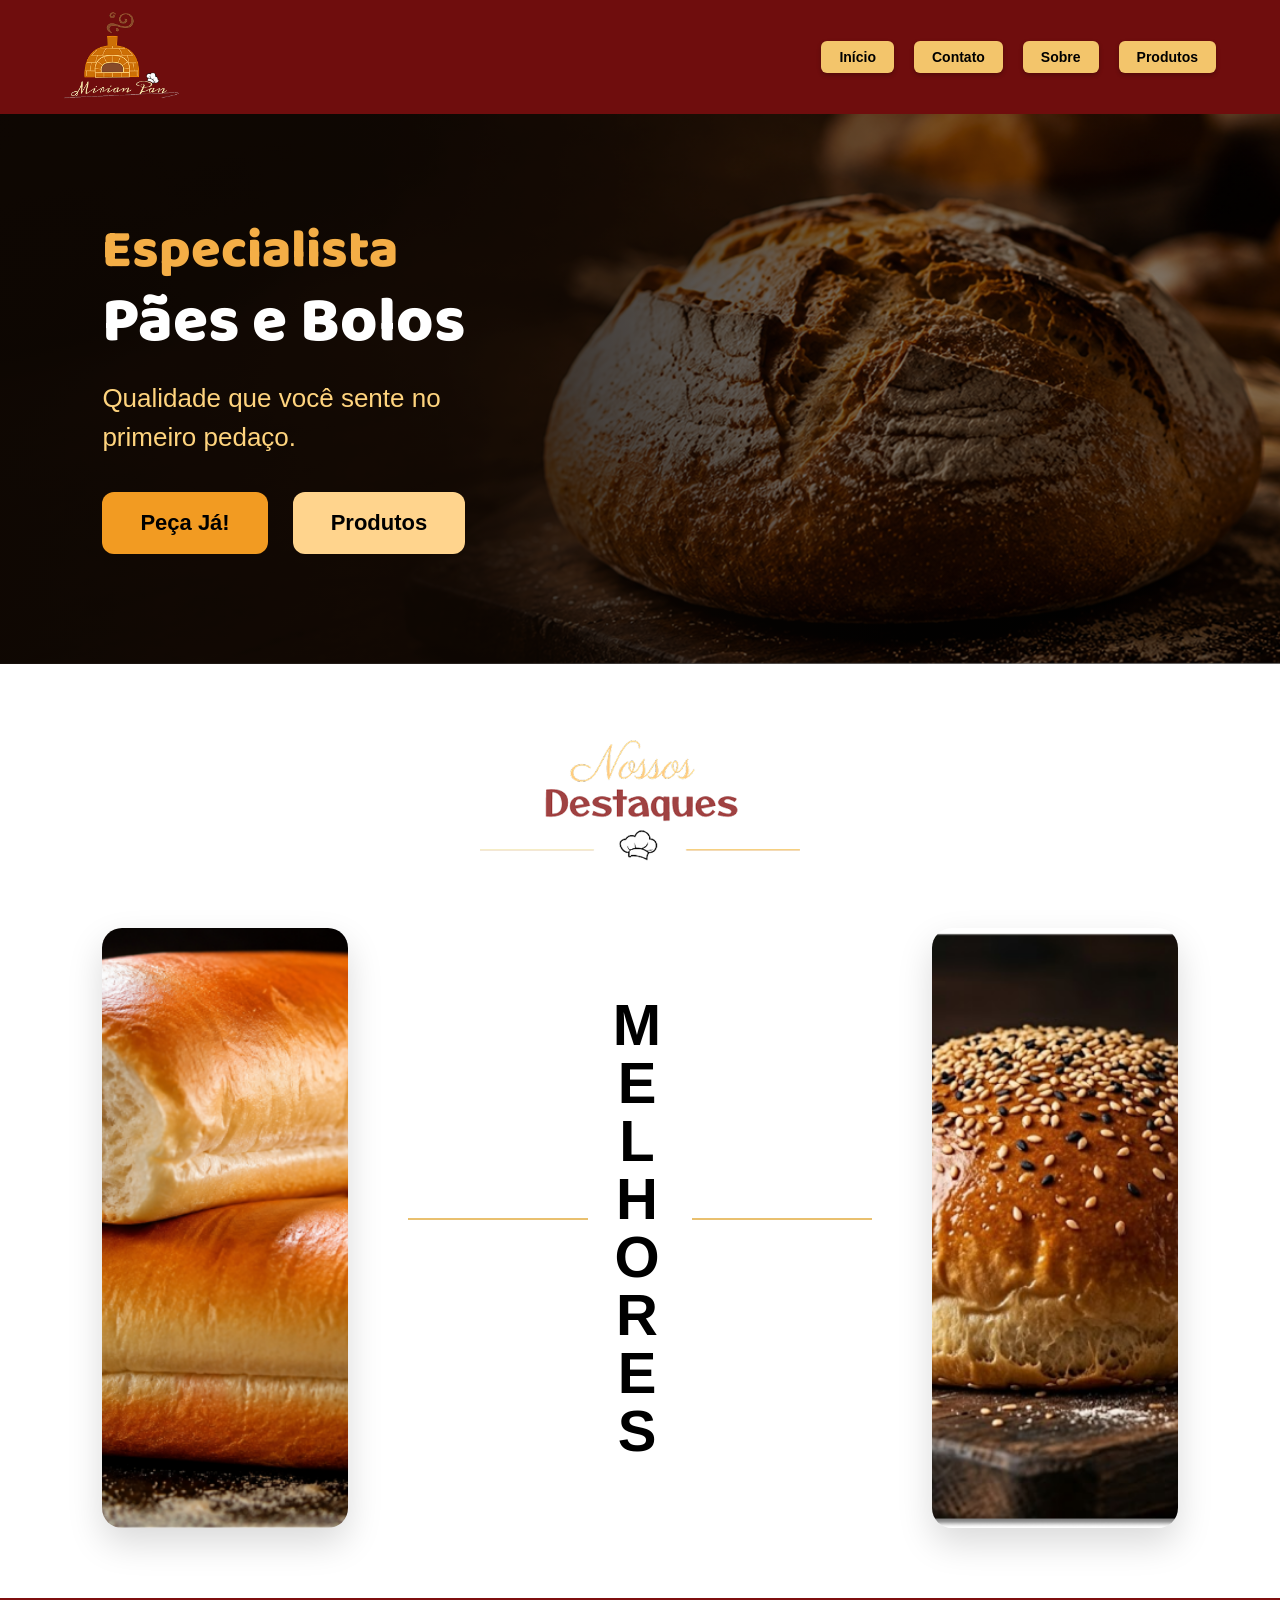
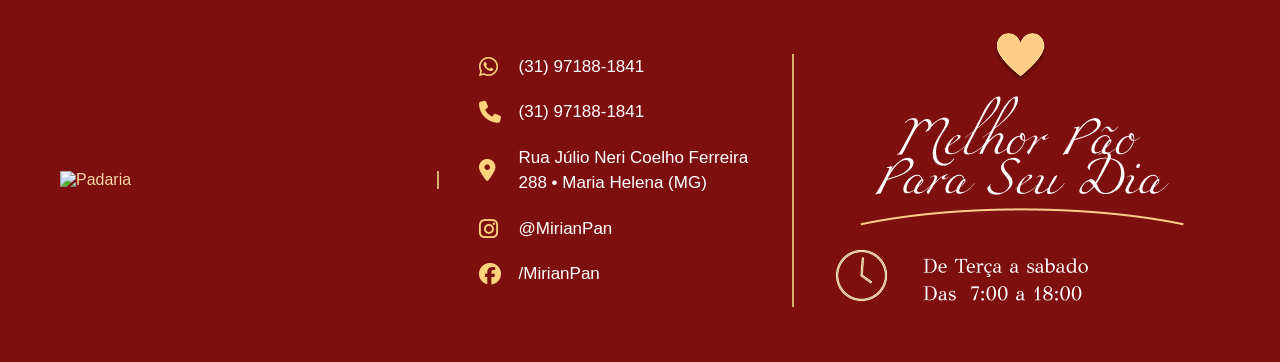
==== index.html @ f3ea8c37 "Add files via upload" ====
<!DOCTYPE html>
<html lang="pt-BR">
<head>
    <meta charset="UTF-8">
    <meta name="viewport" content="width=device-width, initial-scale=1.0">
    <title>Minian Pan</title>
    <link rel="stylesheet" href="style.css">
    <link rel="stylesheet"
href="https://cdnjs.cloudflare.com/ajax/libs/font-awesome/6.7.2/css/all.min.css">
    <!-- Google Fonts -->
    <link href="https://fonts.googleapis.com/css2?family=Baloo+2:wght@600;700;800&family=Poppins:wght@400;500;600&display=swap" rel="stylesheet">
   
<body>

<header class="header">
    <div class="container">
        <div class="logo">
            <img src="logo.png" alt="Minian Pan">
        </div>

        <nav class="menu">
            <a href="index.html">Início</a>
            <a href="contato.html">Contato</a>
            <a href="sobre.html">Sobre</a>
            <a href="protudos.html">Produtos</a>
        </nav>
    </div>
</header>

<section class="banner">

    <div class="overlay"></div>

    <div class="conteudo">
        <span class="subtitulo">Especialista</span>

        <h1>Pães e Bolos</h1>

        <p>
            Qualidade que você sente no<br>
            primeiro pedaço.
        </p>

        <div class="botoes">
            <a href="#" class="btn btn-laranja">Peça Já!</a>
            <a href="#" class="btn btn-claro">Produtos</a>
        </div>

    </div>
</section>


<section class="destaques">

    <div class="titulo">
        <img src="destaques.png" alt="Nossos Destaques">
    </div>

    <div class="cards">

        <!-- Imagem esquerda -->
        <div class="card">
            <img src="hot_pag1.png" alt="Produto 1">
        </div>

        <!-- Texto Central -->
        <div class="centro">

            <div class="linha"></div>

            <h2>
                M<br>
                E<br>
                L<br>
                H<br>
                O<br>
                R<br>
                E<br>
                S
            </h2>

            <div class="linha"></div>

        </div>

        <!-- Imagem direita -->
        <div class="card">
            <img src="hambuerguer_pag1.png" alt="Produto 2">
        </div>

    </div>

</section>





<footer class="footer">

    <div class="footer-container">

        <!-- Logo -->
        <div class="footer-logo">
            <img src="footer_logo.png" alt="Padaria">
           
        </div>

        <!-- Contatos -->
        <div class="footer-contato">

            <div class="item">
                <i class="fa-brands fa-whatsapp"></i>
                <span>(31) 97188-1841</span>
            </div>

            <div class="item">
                <i class="fa-solid fa-phone"></i>
                <span>(31) 97188-1841</span>
            </div>

            <div class="item">
                <i class="fa-solid fa-location-dot"></i>
                <span>
                    Rua Júlio Neri Coelho Ferreira
                    <br>
                    288 • Maria Helena (MG)
                </span>
            </div>

            <div class="item">
                <i class="fa-brands fa-instagram"></i>
                <span>@MirianPan</span>
            </div>

            <div class="item">
                <i class="fa-brands fa-facebook"></i>
                <span>/MirianPan</span>
            </div>

        </div>

        <!-- Informações -->
        <div class="footer-info">

            <img src="Group 14.png" alt="Melhor pão">

            <div class="horario">

              
                </div>

            </div>

        </div>

    </div>

</footer>


</body>
</html>
---- style.css ----
*{
    margin:0;
    padding:0;
    box-sizing:border-box;
    font-family: Arial, Helvetica, sans-serif;
}

body{
    background:#f4f4f4;
}

.header{
    width:100%;
    background:#6f0d0d;
    padding:10px 0;
}

.container{
    width:90%;
    max-width:1200px;
    margin:auto;

    display:flex;
    align-items:center;
    justify-content:space-between;
}

.logo img{
    height:90px;
}

.menu{
    display:flex;
    gap:20px;
}

.menu a{
    text-decoration:none;
    background:#f3c56b;
    color:#000;
    padding:8px 18px;
    border-radius:6px;
    font-size:14px;
    font-weight:bold;
    transition:.3s;
    box-shadow:0 2px 4px rgba(0,0,0,.25);
}

.menu a:hover{
    background:#e8b24d;
    transform:translateY(-2px);
}

.banner{

    width:100%;
    height:550px;

    background-image:
    linear-gradient(to right,
    rgba(25,12,4,.92) 0%,
    rgba(25,12,4,.75) 35%,
    rgba(25,12,4,.15) 70%,
    rgba(25,12,4,0) 100%),

    url("banner_pag1.png");

    background-size:cover;
    background-position:center;
    display:flex;
    align-items:center;

    position:relative;
}

.conteudo{

    max-width:500px;

    margin-left:8%;

    color:#fff;

    position:relative;

    z-index:2;
}

.subtitulo{

    display:block;

    font-family:'Baloo 2',cursive;

    font-size: 54px;
    font-weight: 800;

    color:#F4AE46;

    line-height:1;
}

h1{

    font-family:'Baloo 2',cursive;

    font-size: 64px;
    font-weight: 800;
    line-height: 1.1;
    margin: 10px 0 20px;

    color:#fff;

    
}

p{

    font-size: 26px;
    line-height: 1.5;
    margin-bottom: 35px;

    color:#FFD47E;

   

    
}

.botoes{

    display: flex;
    gap: 25px;
}

.btn{

    text-decoration:none;

    padding: 18px 38px;
    font-size: 22px;
    font-weight: 700;
    border-radius: 12px;

    transition:.3s;
}

.btn-laranja{

    background:#F29B22;

    color:#000;
}

.btn-laranja:hover{

    background:#ffb13d;

    transform:translateY(-3px);
}

.btn-claro{

    background:#FFD48D;

    color:#000;
}

.btn-claro:hover{

    background:#ffe1ae;

    transform:translateY(-3px);
}


/* Responsivo */

@media(max-width:900px){

.banner{

height:100%;

}

.subtitulo{

font-size:38px;

}

h1{

font-size:45px;

}

p{

font-size:18px;

}

}

@media(max-width:600px){

.banner{

justify-content:center;

text-align:center;

padding:30px;

}

.conteudo{
    margin-left: 80px;
    max-width: 600px;


}

.botoes{

justify-content:center;

flex-wrap:wrap;

}

.subtitulo{

font-size:32px;

}

h1{

font-size:38px;

}

p{

font-size:17px;

}

}






.footer{

    background:#7E0F0F;

    color:#F8D7A3;

    padding:35px 60px;

    font-family:'Poppins',sans-serif;
}

.footer-container{

    max-width:100%;

    margin:auto;

    display:grid;

    grid-template-columns:1.2fr 1fr 1fr;

    align-items:center;

    gap:40px;
}

/* Logo */

.footer-logo{

    

    border-right:2px solid #D8B16A;

    padding-right:40px;
}

.footer-logo img{

    width:auto;
    
}

.footer-logo h2{

    color:#fff;

    font-size:33px;

    margin-top:10px;

    font-weight:400;

    font-family:Georgia,serif;
}

/* Contato */

.footer-contato{

    border-right:2px solid #D8B16A;

    padding-right:40px;
}

.item{

    display:flex;

    align-items:flex-start;

    gap:15px;

    margin-bottom:18px;
}

.item i{

    color:#FFD37D;

    font-size:22px;

    width:25px;
}

.item span{

    color:white;

    font-size:17px;

    line-height:1.5;
}

/* Informações */

.footer-info{

    text-align:center;
}

.footer-info img{

    width:auto;

    margin-bottom:20px;
}

.horario{

    display:flex;

    justify-content:center;

    align-items:center;

    gap:18px;
}

.horario i{

    font-size:38px;

    color:#F8D7A3;
}

.horario strong{

    color:white;

    display:block;

    font-size:23px;
}

.horario p{

    color:white;

    font-size:20px;

    margin-top:5px;
}

/* Responsivo */

@media(max-width:900px){

.footer-container{

grid-template-columns:1fr;

text-align:center;

}

.footer-logo,
.footer-contato{

border:none;

padding:0;

}

.item{

justify-content:center;

}

.horario{

justify-content:center;

}

}



/* ========= DESTAQUES ========= */

.destaques{

    width:100%;

    padding:70px 8%;

    background:#fff;
}

.titulo{

    display:flex;

    justify-content:center;

    margin-bottom:60px;
}

.titulo img{

    width:320px;
}

/* Cards */

.cards{

    display:flex;

    justify-content:center;

    align-items:center;

    gap:60px;
}

/* Fotos */

.card{

    width:620px;

    height:600px;

    border-radius:20px;

    overflow:hidden;

    box-shadow:0 15px 35px rgba(0,0,0,.15);
}

.card img{

    width:100%;

    height:100%;

    object-fit:cover;

    transition:.4s;
}

.card:hover img{

    transform:scale(1.08);
}

/* Centro */

.centro{

    display:flex;

    align-items:center;

    gap:25px;
}

.linha{

    width:2px;

    height:320px;

    background:#A92E2E;
}

.centro h2{

    font-size:58px;

    font-weight:900;

    line-height:1;

    letter-spacing:6px;

    text-align:center;

    color:#000;
}


.banner3 {
    width: 100%;
}
.banner3 img{
    width: 100%;
    
}



/* ================= CONTATO ================= */

.contato{

    width:100%;

    padding:90px 8%;

    display:flex;

    justify-content:center;

    align-items:flex-start;

    gap:100px;

    background:#fff;
}

/* Lado esquerdo */

.contato-info{

    width:35%;
}

.contato-info h2{

    font-size:40px;

    font-family:Georgia,serif;

    color:#222;

    font-weight:500;
}

.linha-titulo{

    width:170px;

    height:2px;

    background:#D4A34D;

    margin:15px 0 40px;
}
.item{
    display:flex;
    align-items:center;
    gap:15px;
    margin-bottom:20px;
}

.icone{
    width:24px;
    height:24px;
    object-fit:contain;
}

.item span2{

    font-size:20px;

    color:#333;

    line-height:1.5;
}

/* Formulário */

.contato-form{

    width:55%;

    background:#FDF7EC;

    padding:40px;

    border-radius:15px;

    box-shadow:0 8px 25px rgba(0,0,0,.08);
}

.contato-form h2{

    text-align:center;

    font-size:34px;

    margin-bottom:35px;

    font-family:Georgia,serif;

    position:relative;
}

.contato-form h2::after{

    content:"";

    width:180px;

    height:2px;

    background:#333;

    display:block;

    margin:10px auto;
}

form{

    display:flex;

    flex-direction:column;
}

label{

    font-size:22px;

    margin-bottom:8px;

    color:#333;
}

input,
textarea{

    width:100%;

    padding:15px;

    margin-bottom:22px;

    border:none;

    border-bottom:2px solid #ccc;

    background:white;

    font-size:18px;

    outline:none;

    transition:.3s;
}

input:focus,
textarea:focus{

    border-bottom:2px solid #C48A2C;
}

textarea{

    resize:none;
}

button{

    background:#C48A2C;

    color:white;

    font-size:20px;

    font-weight:600;

    border:none;

    padding:18px;

    border-radius:10px;

    cursor:pointer;

    transition:.3s;
}

button:hover{

    background:#a87018;
}



@media(max-width:900px){

    .contato{
    
    flex-direction:column;
    
    gap:60px;
    
    }
    
    .contato-info,
    .contato-form{
    
    width:100%;
    
    }
    
    }


    .icone{
        width:25px;
        filter: sepia(100%) saturate(400%) hue-rotate(340deg);
    }


    /*================ SOBRE =================*/

.sobre{

    width:100%;

    padding:20px 3%;

    display:flex;

    justify-content:center;

    align-items:center;

    gap:60px;

    background:#fff;
}

/* Imagem */

.sobre-imagem{

    flex:2;
}

.sobre-imagem img{

    width:100%;

    height:850px;

    object-fit:cover;

    border-radius:30px;

    box-shadow:0 15px 35px rgba(0,0,0,.15);
}

/* Texto */

.sobre-conteudo{

    flex:2;
}

.titulo-menor{

    font-size:42px;

  font-family: "GFS Didot", serif;
  font-weight: 400;
  font-style: normal;

    color:#222;
}

.linha{

    width:110px;

    height:2px;

    background:#D8B16A;

    margin:12px 0 25px;
}

.sobre-conteudo h2{

    font-size:56px;

    font-family:'Great Vibes', cursive;

    font-weight:400;

    color:#222;

    line-height:1.2;

    margin-bottom:30px;
}

.sobre-conteudo p{

    font-family: "GFS Didot", serif;
    font-weight: 400;
    font-style: normal;

    font-size:24px;

    color:#333;

    line-height:1.7;

    margin-bottom:25px;

    text-align:justify;
}

.assinatura{

    width:420px;
    height: 50px;
    margin-top:20px;
}

/*================ PRODUTOS ================*/

.produtos{

    width:100%;

    background:#fff;
}

/* Banner */

.banner-produtos{

    position:relative;

    width:100%;

    height:420px;

    overflow:hidden;

}

.img-banner{

    width:100%;

    height:100%;

    object-fit:cover;

}

.overlay{

    position:absolute;

    inset:0;

    background:rgba(0,0,0,.45);

}

.texto-banner{

    position:absolute;

    top:50%;

    left:8%;

    transform:translateY(-50%);

    color:white;

}

.texto-banner h3{

    font-size:46px;

    font-family:'Great Vibes',cursive;

    font-weight:400;

}

.linha{

    width:180px;

    height:2px;

    background:#E9C06F;

    margin:12px 0 30px;

}

.texto-banner h1{

    font-size:60px;

    font-weight:400;

    line-height:1.2;

}

.texto-banner span{

    display:block;

    color:#E9C06F;

    font-size:72px;

    font-family: "Great Vibes", cursive;
    font-weight: 400;
    font-style: normal;

}

/* Categorias */

.categorias{

    display:flex;

    justify-content:center;

    gap:35px;

    margin:45px 0;

}

.categorias button{

    width:140px;

    height:45px;

    border-radius:30px;

    border:2px solid #E9C06F;

    background:#fff;

    color:#D49D45;

    font-size:20px;

    cursor:pointer;

    transition:.3s;
}

.categorias .ativo{

    background:#E9C06F;

    color:white;
}

/* Grid */

.grid-produtos{

    width:90%;

    margin:auto;

    display:grid;

    grid-template-columns:repeat(4,1fr);

    gap:30px;

    padding-bottom:80px;

}

.produto{

    background:#FFF6EA;

    border-radius:18px;

    overflow:hidden;

    box-shadow:0 5px 15px rgba(0,0,0,.12);

    transition:.3s;

}

.produto:hover{

    transform:translateY(-8px);

}

.produto img{

    width:100%;

    height:220px;

    object-fit:cover;

}

.info{

    padding:18px;

}

.info h4{

    font-size:22px;

    margin-bottom:8px;

}

.info p{

    font-size:14px;

    color:#666;

    margin-bottom:15px;

}

.info h3{

    font-size:30px;

    margin-bottom:18px;

}

.info a{

    display:inline-block;

    text-decoration:none;

    background:#E9C06F;

    color:black;

    padding:10px 18px;

    border-radius:25px;

    font-size:13px;

    font-weight:700;

}
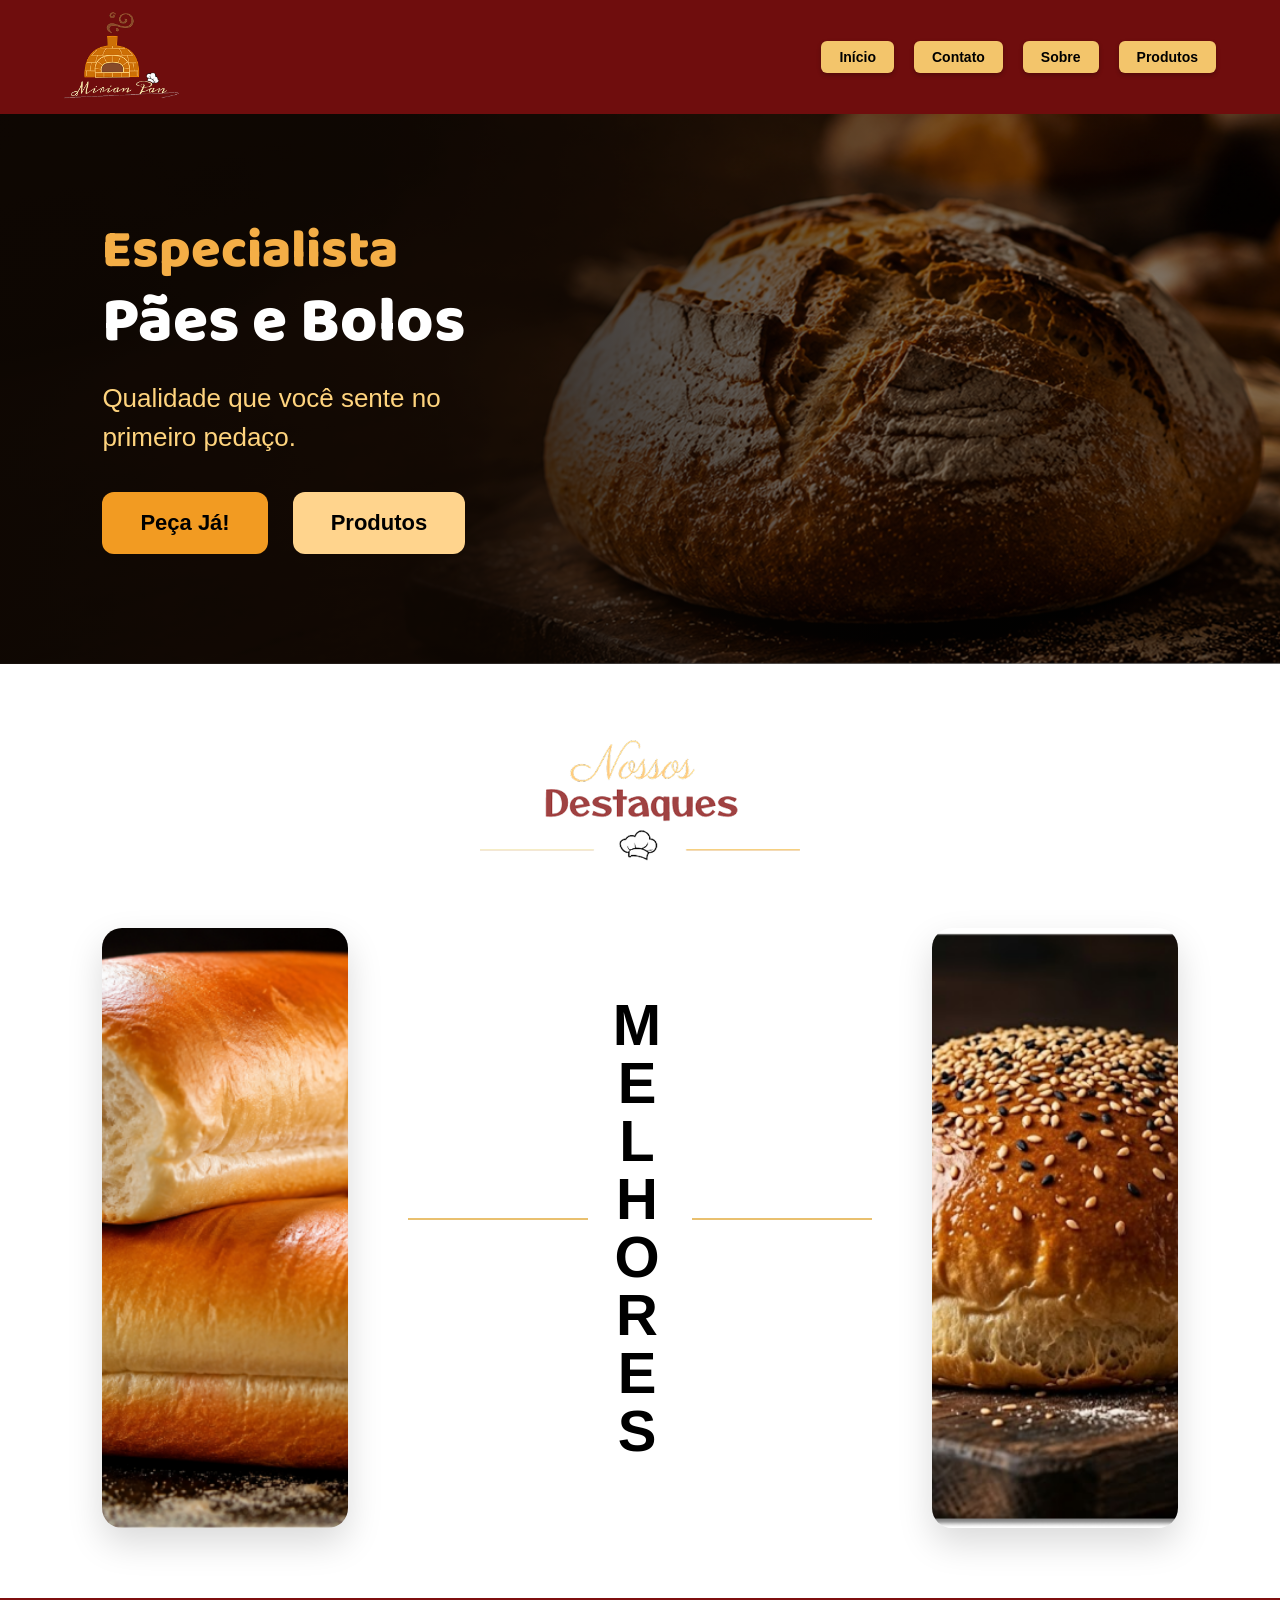
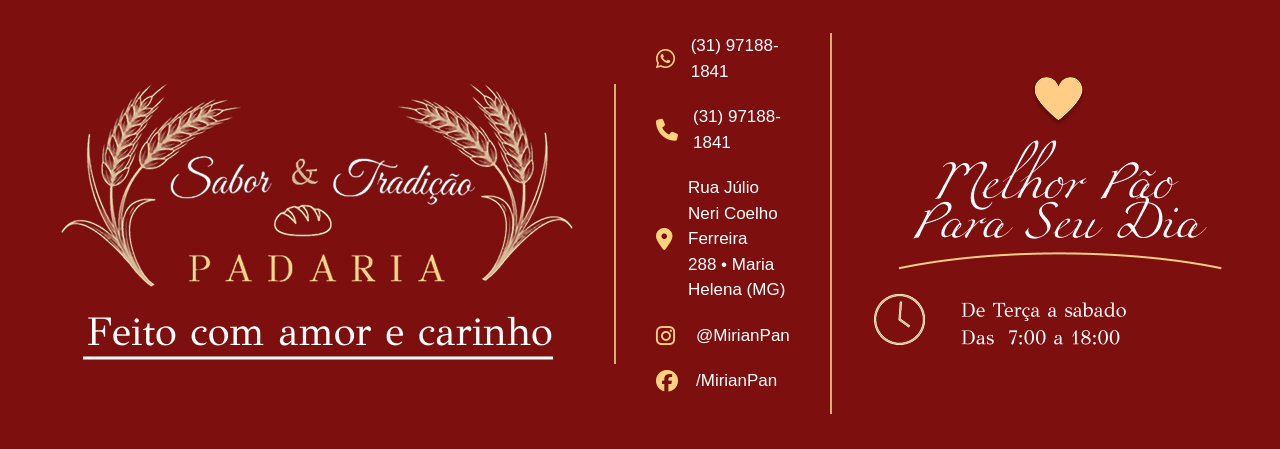
==== commit a18f8f62: "Update index.html" ====
--- a/index.html
+++ b/index.html
@@ -102,7 +102,7 @@
 
         <!-- Logo -->
         <div class="footer-logo">
-            <img src="footer_logo.png" alt="Padaria">
+            <img src="Footer_logo.png" alt="Padaria">
            
         </div>
 
@@ -160,4 +160,4 @@
 
 
 </body>
-</html>+</html>
